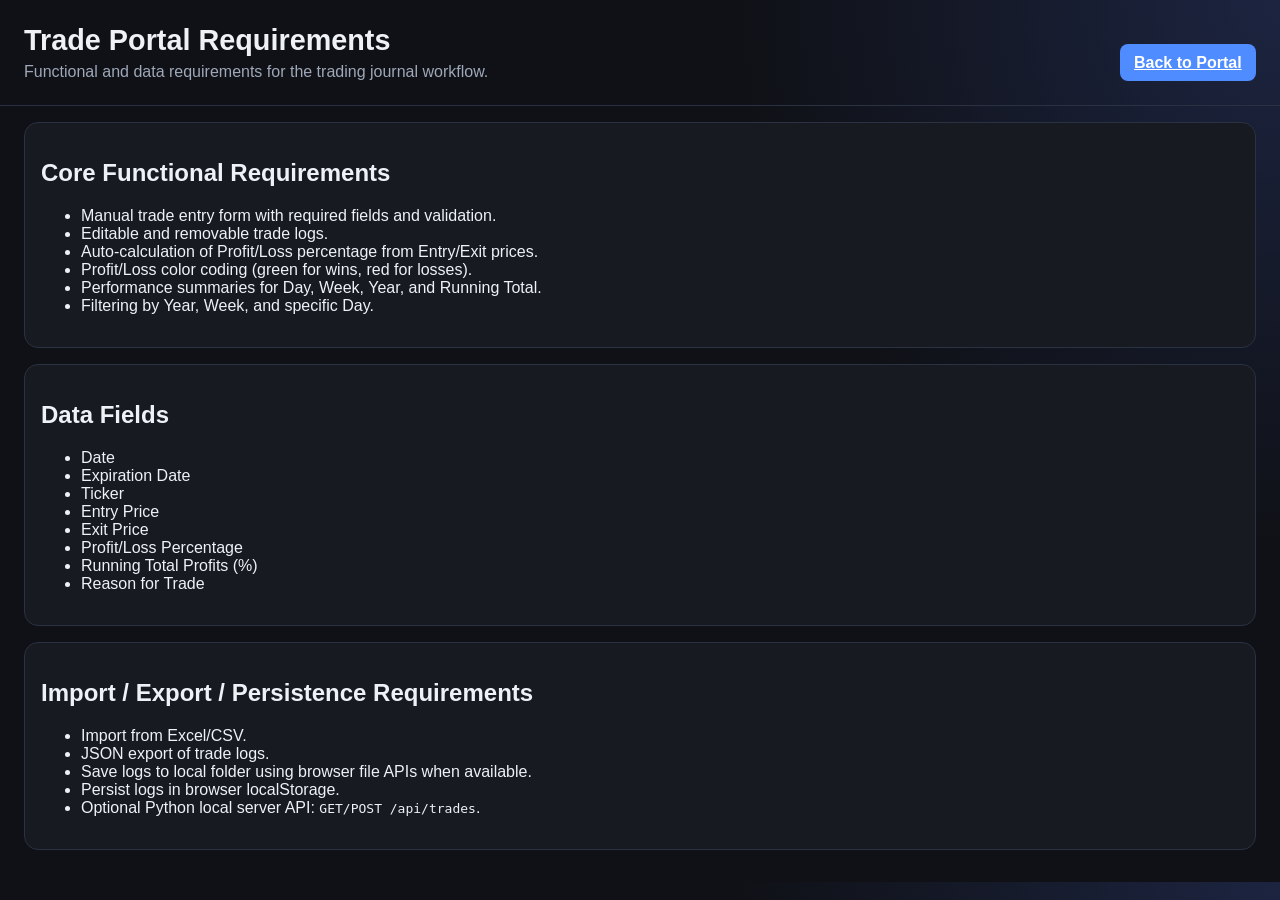
==== requirements.html @ 323db2b4 "Add dedicated requirements page and navigation link" ====
<!DOCTYPE html>
<html lang="en">
<head>
  <meta charset="UTF-8" />
  <meta name="viewport" content="width=device-width, initial-scale=1.0" />
  <title>Trade Portal Requirements</title>
  <link rel="stylesheet" href="style.css" />
</head>
<body>
  <header class="app-header">
    <div>
      <h1>Trade Portal Requirements</h1>
      <p>Functional and data requirements for the trading journal workflow.</p>
    </div>
    <div class="header-actions">
      <a class="button" href="index.html">Back to Portal</a>
    </div>
  </header>

  <main class="layout" style="grid-template-columns: 1fr;">
    <section class="card">
      <h2>Core Functional Requirements</h2>
      <ul>
        <li>Manual trade entry form with required fields and validation.</li>
        <li>Editable and removable trade logs.</li>
        <li>Auto-calculation of Profit/Loss percentage from Entry/Exit prices.</li>
        <li>Profit/Loss color coding (green for wins, red for losses).</li>
        <li>Performance summaries for Day, Week, Year, and Running Total.</li>
        <li>Filtering by Year, Week, and specific Day.</li>
      </ul>
    </section>

    <section class="card">
      <h2>Data Fields</h2>
      <ul>
        <li>Date</li>
        <li>Expiration Date</li>
        <li>Ticker</li>
        <li>Entry Price</li>
        <li>Exit Price</li>
        <li>Profit/Loss Percentage</li>
        <li>Running Total Profits (%)</li>
        <li>Reason for Trade</li>
      </ul>
    </section>

    <section class="card">
      <h2>Import / Export / Persistence Requirements</h2>
      <ul>
        <li>Import from Excel/CSV.</li>
        <li>JSON export of trade logs.</li>
        <li>Save logs to local folder using browser file APIs when available.</li>
        <li>Persist logs in browser localStorage.</li>
        <li>Optional Python local server API: <code>GET/POST /api/trades</code>.</li>
      </ul>
    </section>
  </main>
</body>
</html>
---- style.css ----
:root {
  color-scheme: dark;
  --bg: #0f1116;
  --card: #171a21;
  --text: #eef1f6;
  --muted: #9ea8b8;
  --accent: #4f8cff;
  --accent-soft: #28427a;
  --green: #1ecb79;
  --green-soft: rgba(30, 203, 121, 0.15);
  --red: #ff5f6d;
  --red-soft: rgba(255, 95, 109, 0.15);
  --border: #2a3142;
}

* { box-sizing: border-box; }
body {
  margin: 0;
  font-family: Inter, Segoe UI, Roboto, Arial, sans-serif;
  background: radial-gradient(circle at top right, #1c2440, var(--bg) 35%);
  color: var(--text);
}

.app-header {
  display: flex;
  justify-content: space-between;
  align-items: flex-end;
  gap: 1rem;
  padding: 1.5rem;
  border-bottom: 1px solid var(--border);
}
.app-header h1 { margin: 0; font-size: 1.8rem; }
.app-header p { margin: 0.4rem 0 0; color: var(--muted); }

.header-actions {
  display: flex;
  gap: 0.6rem;
  flex-wrap: wrap;
}

.layout {
  display: grid;
  gap: 1rem;
  padding: 1rem 1.5rem 2rem;
  grid-template-columns: 1.2fr 1fr;
}

.card {
  background: var(--card);
  border: 1px solid var(--border);
  border-radius: 14px;
  padding: 1rem;
}
.form-card { grid-column: 1; }
.metrics-card { grid-column: 2; }
.table-card { grid-column: 1 / -1; }

.form-grid {
  display: grid;
  grid-template-columns: repeat(3, 1fr);
  gap: 0.7rem;
}
label { display: flex; flex-direction: column; gap: 0.4rem; color: var(--muted); font-size: 0.86rem; }
input, select, textarea {
  border: 1px solid var(--border);
  background: #10151f;
  color: var(--text);
  border-radius: 8px;
  padding: 0.58rem 0.6rem;
}
textarea { resize: vertical; min-height: 80px; }

.button {
  border: none;
  border-radius: 8px;
  padding: 0.6rem 0.9rem;
  background: var(--accent);
  color: white;
  cursor: pointer;
  font-weight: 600;
}
.button.secondary {
  background: var(--accent-soft);
  color: #d8e4ff;
  border: 1px solid #3657a3;
}

.form-actions { margin-top: 0.9rem; display: flex; gap: 0.5rem; }
.metrics {
  display: grid;
  grid-template-columns: repeat(2, 1fr);
  gap: 0.7rem;
}
.metrics article {
  padding: 0.75rem;
  border: 1px solid var(--border);
  border-radius: 10px;
  background: #111724;
}
.metrics h3 { margin: 0; color: var(--muted); font-size: 0.85rem; }
.metrics p { margin: 0.45rem 0 0; font-size: 1.22rem; font-weight: 700; }

.filters {
  display: grid;
  grid-template-columns: repeat(4, minmax(100px, 1fr));
  gap: 0.6rem;
  margin-top: 1rem;
  align-items: end;
}

.table-head {
  display: flex;
  justify-content: space-between;
  align-items: baseline;
}
.table-wrap { overflow: auto; }
table {
  width: 100%;
  border-collapse: collapse;
  min-width: 980px;
}
th, td {
  border-bottom: 1px solid var(--border);
  padding: 0.62rem;
  text-align: left;
  vertical-align: top;
  font-size: 0.9rem;
}
th { color: #b8c5de; font-size: 0.8rem; text-transform: uppercase; letter-spacing: 0.04em; }
tr.win { background: var(--green-soft); }
tr.loss { background: var(--red-soft); }
.value-win { color: var(--green); font-weight: 700; }
.value-loss { color: var(--red); font-weight: 700; }
.empty-state { text-align: center; color: var(--muted); padding: 1.2rem; }

.action-buttons { display: flex; gap: 0.4rem; }
.action-buttons button { padding: 0.35rem 0.5rem; font-size: 0.78rem; }

@media (max-width: 980px) {
  .layout { grid-template-columns: 1fr; }
  .form-card, .metrics-card, .table-card { grid-column: 1; }
  .form-grid { grid-template-columns: repeat(2, 1fr); }
  .filters { grid-template-columns: repeat(2, 1fr); }
}
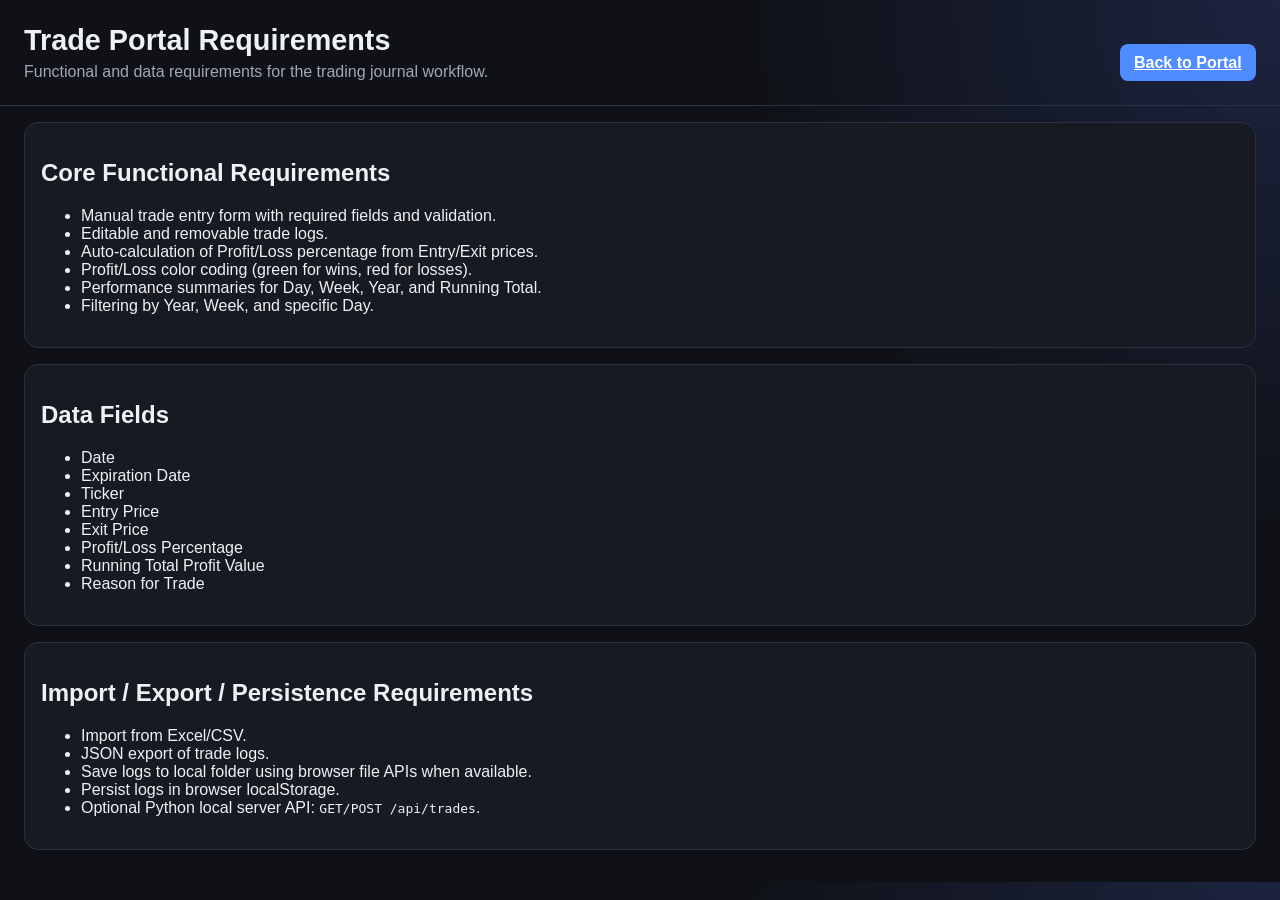
==== commit 748f02dc: "Show running total as cumulative value instead of percent" ====
--- a/requirements.html
+++ b/requirements.html
@@ -39,7 +39,7 @@
         <li>Entry Price</li>
         <li>Exit Price</li>
         <li>Profit/Loss Percentage</li>
-        <li>Running Total Profits (%)</li>
+        <li>Running Total Profit Value</li>
         <li>Reason for Trade</li>
       </ul>
     </section>
